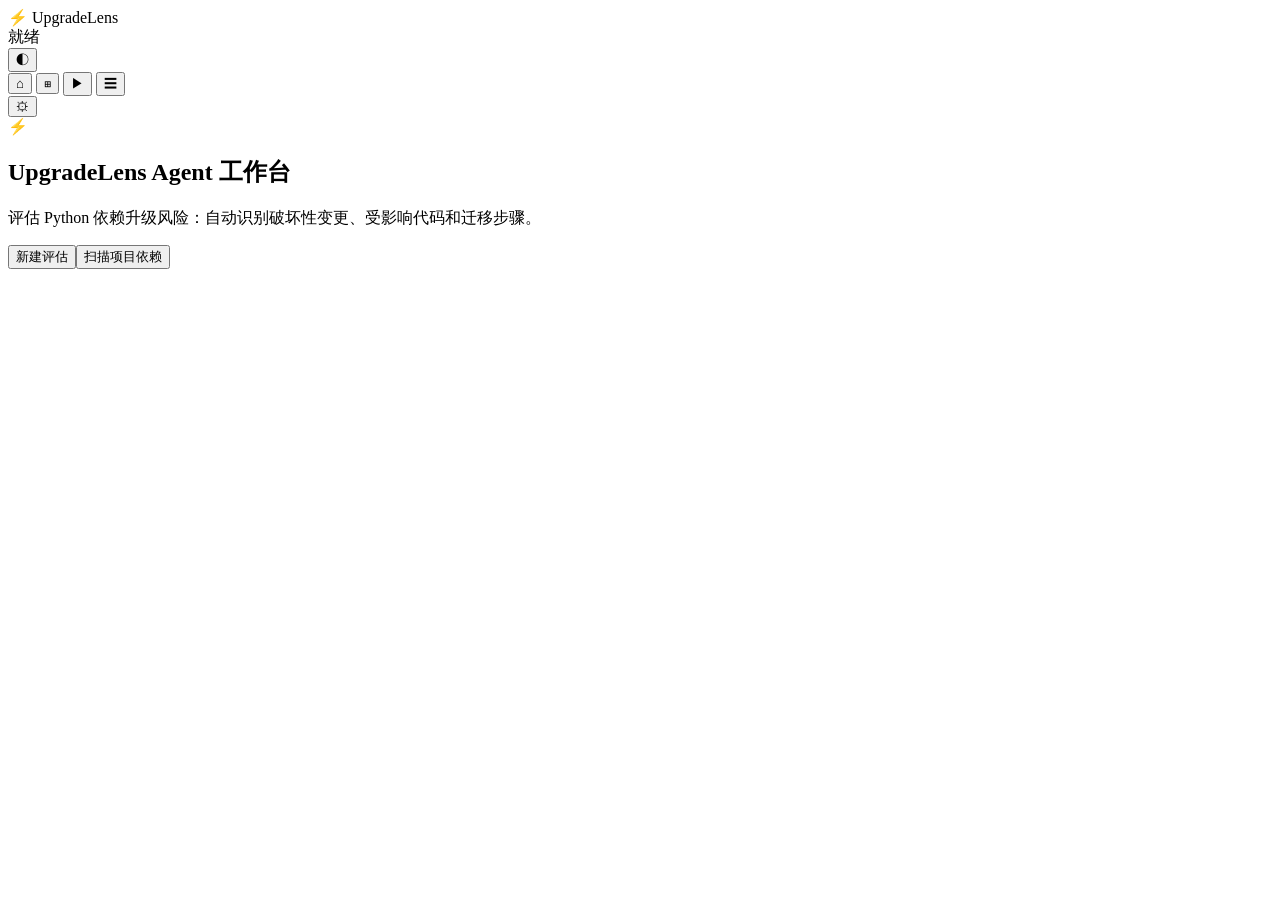
==== demo/workbench.html @ 243047d3 "feat: 实现 Step 12/13/14（coverage 归一化、响应时间优化、可交付 Agent 工作台） - Step 12: coverage 符号匹配归一化(_is_symbol_cov" ====
<!DOCTYPE html>
<html lang="zh-CN" data-theme="dark">
<head>
  <meta charset="UTF-8">
  <meta name="viewport" content="width=device-width, initial-scale=1.0">
  <title>UpgradeLens Agent Workbench</title>
  <link rel="stylesheet" href="/static/css/tokens.css">
  <link rel="stylesheet" href="/static/css/base.css">
  <link rel="stylesheet" href="/static/css/layout.css">
  <link rel="stylesheet" href="/static/css/components.css">
  <link rel="stylesheet" href="/static/css/responsive.css">
</head>
<body>
<div class="app-shell">
  <!-- ═══ Top Bar ═══ -->
  <header class="top-bar">
    <div class="top-bar__brand">⚡ UpgradeLens</div>
    <div class="top-bar__spacer"></div>
    <div class="top-bar__status" id="connection-status">
      <span class="status-dot status-dot--succeeded"></span>
      <span>就绪</span>
    </div>
    <div class="top-bar__actions">
      <button class="btn btn--ghost btn--sm" id="theme-toggle" title="切换主题">◐</button>
    </div>
  </header>

  <!-- ═══ Side Nav ═══ -->
  <nav class="side-nav" aria-label="主导航">
    <button class="side-nav__item active" data-view="home" title="首页">⌂</button>
    <button class="side-nav__item" data-view="scan" title="依赖扫描">⊞</button>
    <button class="side-nav__item" data-view="assess" title="新建评估">▶</button>
    <button class="side-nav__item" data-view="history" title="历史">☰</button>
    <div class="side-nav__spacer"></div>
    <button class="side-nav__item" data-view="settings" title="设置">⚙</button>
  </nav>

  <!-- ═══ Main Content ═══ -->
  <div class="main-content">
    <main class="workspace" id="workspace">

      <!-- ── Home View ── -->
      <section id="view-home" class="view">
        <div class="empty-state">
          <div class="empty-state__icon">⚡</div>
          <h2 class="empty-state__title">UpgradeLens Agent 工作台</h2>
          <p class="empty-state__desc">
            评估 Python 依赖升级风险：自动识别破坏性变更、受影响代码和迁移步骤。
          </p>
          <div style="display:flex; gap:var(--sp-3); margin-top:var(--sp-5);">
            <button class="btn btn--primary btn--lg" data-view="assess">新建评估</button>
            <button class="btn btn--lg" data-view="scan">扫描项目依赖</button>
          </div>
        </div>
      </section>

      <!-- ── Scan View ── -->
      <section id="view-scan" class="view" style="display:none;">
        <h2 style="margin-bottom:var(--sp-4);">依赖扫描</h2>
        <div class="form-group" style="display:flex; gap:var(--sp-3);">
          <input class="input input--lg" id="scan-repo" type="text" placeholder="仓库路径（如 /path/to/project）" style="flex:1;" />
          <button class="btn btn--primary btn--lg" id="scan-btn">扫描</button>
        </div>
        <div id="scan-progress" style="display:none;">
          <div class="progress"><div class="progress__fill" id="scan-progress-fill" style="width:0%"></div></div>
          <div style="font-size:var(--fs-sm); color:var(--text-secondary); margin-top:var(--sp-2);" id="scan-status-text">准备中…</div>
        </div>
        <div id="scan-result"></div>
      </section>

      <!-- ── Assess View ── -->
      <section id="view-assess" class="view" style="display:none;">
        <h2 style="margin-bottom:var(--sp-4);">新建升级评估</h2>
        <div class="card" style="max-width:560px;">
          <div class="form-group">
            <label class="form-label">升级目标描述</label>
            <input class="input input--lg" id="assess-goal" type="text" placeholder="如：upgrade pydantic from 1.x to 2.7" />
            <div class="form-hint">自然语言描述即可，Agent 会自动识别依赖和版本。</div>
          </div>
          <div style="display:grid; grid-template-columns:1fr 1fr; gap:var(--sp-3);">
            <div class="form-group">
              <label class="form-label">模式</label>
              <select class="input select" id="assess-mode">
                <option value="fake">fake（离线快速）</option>
                <option value="live">live（真实 LLM）</option>
              </select>
            </div>
            <div class="form-group">
              <label class="form-label">依赖名（可选）</label>
              <input class="input" id="assess-dep" type="text" placeholder="自动推断" />
            </div>
          </div>
          <div style="display:grid; grid-template-columns:1fr 1fr; gap:var(--sp-3);">
            <div class="form-group">
              <label class="form-label">源版本（可选）</label>
              <input class="input" id="assess-source" type="text" placeholder="从 manifest 推断" />
            </div>
            <div class="form-group">
              <label class="form-label">目标版本（可选）</label>
              <input class="input" id="assess-target" type="text" placeholder="如 2.7" />
            </div>
          </div>
          <div class="form-group">
            <label class="form-label">仓库路径（可选）</label>
            <input class="input" id="assess-repo" type="text" placeholder="默认使用内置示例仓库" />
          </div>
          <button class="btn btn--primary btn--lg" id="assess-submit" style="width:100%;">开始评估</button>
        </div>
      </section>

      <!-- ── Running View ── -->
      <section id="view-running" class="view" style="display:none;">
        <div class="card" style="margin-bottom:var(--sp-4);">
          <div style="display:flex; align-items:center; gap:var(--sp-3);">
            <span class="status-dot status-dot--running"></span>
            <h3 id="running-title" style="flex:1;">评估进行中…</h3>
            <span style="font-size:var(--fs-sm); color:var(--text-muted);" id="running-elapsed"></span>
          </div>
          <div class="progress" style="margin-top:var(--sp-3);"><div class="progress__fill" id="running-progress-fill" style="width:5%"></div></div>
          <div style="font-size:var(--fs-sm); color:var(--text-secondary); margin-top:var(--sp-2);" id="running-phase">准备中…</div>
        </div>
        <div id="running-plan"></div>
        <div id="running-events" style="margin-top:var(--sp-4);"></div>
      </section>

      <!-- ── Result View ── -->
      <section id="view-result" class="view" style="display:none;">
        <div id="result-container"></div>
      </section>

      <!-- ── History View ── -->
      <section id="view-history" class="view" style="display:none;">
        <div class="empty-state">
          <div class="empty-state__icon">☰</div>
          <h2 class="empty-state__title">历史评估</h2>
          <p class="empty-state__desc">评估结果会在此保存，方便回顾和对比。</p>
        </div>
      </section>

      <!-- ── Settings View ── -->
      <section id="view-settings" class="view" style="display:none;">
        <h2 style="margin-bottom:var(--sp-4);">运行环境</h2>
        <div class="card" style="max-width:480px;">
          <p style="font-size:var(--fs-sm); color:var(--text-secondary);">
            模型和 API 配置通过 .env 文件管理，页面不显示敏感信息。<br>
            更改配置后重启 demo 服务即可生效。
          </p>
        </div>
      </section>

    </main>
  </div>
</div>

<!-- Toast container -->
<div class="toast-container" id="toast-container"></div>

<script type="module">
import { submitScan, submitAssessment, connectSSE, getJobSnapshot } from "/static/js/api.js";
import { getState, setState, updateNested, subscribe, clearActiveJob, getActiveJob } from "/static/js/store.js";
import { esc, el, formatElapsed } from "/static/js/formatters.js";

// ─── Theme Toggle ───
document.getElementById("theme-toggle").addEventListener("click", () => {
  const next = document.documentElement.getAttribute("data-theme") === "dark" ? "light" : "dark";
  document.documentElement.setAttribute("data-theme", next);
  setState({ theme: next });
});

// ─── Navigation ───
function navigate(view) {
  document.querySelectorAll(".view").forEach(v => v.style.display = "none");
  const target = document.getElementById("view-" + view);
  if (target) target.style.display = "";
  document.querySelectorAll(".side-nav__item").forEach(btn => btn.classList.toggle("active", btn.dataset.view === view));
  setState({ view });
}
document.querySelectorAll("[data-view]").forEach(btn => {
  btn.addEventListener("click", () => navigate(btn.dataset.view));
});

// ─── Scan ───
document.getElementById("scan-btn").addEventListener("click", async () => {
  const repo = document.getElementById("scan-repo").value.trim();
  if (!repo) { toast("请输入仓库路径", "error"); return; }
  const btn = document.getElementById("scan-btn");
  btn.disabled = true;
  document.getElementById("scan-progress").style.display = "";
  document.getElementById("scan-status-text").textContent = "提交扫描…";
  document.getElementById("scan-progress-fill").style.width = "5%";
  document.getElementById("scan-result").innerHTML = "";

  const { data } = await submitScan(repo);
  if (data.error) {
    toast(data.error, "error");
    btn.disabled = false;
    document.getElementById("scan-progress").style.display = "none";
    return;
  }
  updateNested("scan", { status: "running", jobId: data.job_id });
  connectSSE(data.job_id, {
    onEvent(type, payload) {
      if (type === "step_started") {
        document.getElementById("scan-status-text").textContent = `阶段：${payload.step || ""}`;
        document.getElementById("scan-progress-fill").style.width = "50%";
      }
    },
    onDone(snap) {
      document.getElementById("scan-progress-fill").style.width = "100%";
      document.getElementById("scan-status-text").textContent = "完成 ✓";
      btn.disabled = false;
      updateNested("scan", { status: "done", result: snap.result });
      clearActiveJob();
      renderScanResult(snap.result);
    },
    onError(err) {
      document.getElementById("scan-status-text").textContent = "失败：" + (err.error || "未知");
      btn.disabled = false;
      updateNested("scan", { status: "error" });
      clearActiveJob();
    },
  });
});

function renderScanResult(result) {
  const container = document.getElementById("scan-result");
  container.innerHTML = "";
  if (!result || !result.items || !result.items.length) {
    container.appendChild(el("div", { class: "empty-state", style: "padding:var(--sp-5)" }, [
      el("div", { class: "empty-state__title" }, "未发现依赖声明"),
    ]));
    return;
  }
  updateNested("scan", { result });
  const items = result.items;

  // ─── Filter Bar ───
  const filterBar = el("div", { style: "display:flex; gap:var(--sp-3); margin-bottom:var(--sp-3); flex-wrap:wrap; align-items:center;" });
  const searchInput = el("input", { class: "input", type: "text", placeholder: "搜索包名…", style: "width:180px; padding:var(--sp-1) var(--sp-3); font-size:var(--fs-sm);" });
  const statusSelect = el("select", { class: "input select", style: "width:140px; padding:var(--sp-1) var(--sp-2); font-size:var(--fs-sm);" });
  statusSelect.innerHTML = '<option value="">全部状态</option><option value="upgradable">可升级</option><option value="up_to_date">已最新</option><option value="unresolved">未解析</option><option value="lookup_failed">查询失败</option>';
  const crossCheck = el("label", { style: "display:flex; align-items:center; gap:var(--sp-1); font-size:var(--fs-sm); color:var(--text-secondary); cursor:pointer;" });
  const crossCb = el("input", { type: "checkbox" });
  crossCheck.appendChild(crossCb);
  crossCheck.appendChild(document.createTextNode("仅跨主版本"));
  const countLabel = el("span", { style: "font-size:var(--fs-xs); color:var(--text-muted); margin-left:auto;" });
  filterBar.appendChild(searchInput);
  filterBar.appendChild(statusSelect);
  filterBar.appendChild(crossCheck);
  filterBar.appendChild(countLabel);
  container.appendChild(filterBar);

  // ─── Table ───
  const table = el("table", { class: "table", id: "scan-table" });
  table.innerHTML = `<thead><tr><th style="width:32px;"></th><th>包名</th><th>当前版本</th><th>最新稳定版</th><th>状态</th><th>目标版本</th></tr></thead>`;
  const tbody = el("tbody");

  function buildRows(filter) {
    tbody.innerHTML = "";
    let count = 0;
    items.forEach((item, idx) => {
      // Apply filters
      if (filter.search && !item.package.toLowerCase().includes(filter.search.toLowerCase())) return;
      if (filter.status && item.status !== filter.status) return;
      if (filter.crossOnly && !item.cross_major) return;

      count++;
      const canSelect = item.status === "upgradable";
      const cb = el("input", { type: "checkbox", "data-idx": String(idx) });
      if (canSelect) cb.checked = true; else if (item.status !== "unresolved") cb.disabled = true;
      const targetInput = el("input", { class: "input", type: "text", "data-idx": String(idx), value: canSelect ? (item.registry_latest || "") : "", placeholder: item.status === "unresolved" ? "手填版本" : "", style: "width:7em;padding:var(--sp-1) var(--sp-2);font-size:var(--fs-sm);" });
      if (item.status === "up_to_date" || item.status === "lookup_failed") targetInput.disabled = true;
      targetInput.addEventListener("input", () => {
        if (item.status === "unresolved") cb.disabled = !targetInput.value.trim();
        if (targetInput.value.trim()) cb.checked = true;
      });
      const statusBadgeCls = item.status === "upgradable" ? "badge--green" : item.status === "up_to_date" ? "" : item.status === "unresolved" ? "badge--amber" : "badge--red";
      const cross = item.cross_major ? el("span", { class: "badge badge--red", style: "margin-left:var(--sp-1);" }, "跨主版本") : null;
      const row = el("tr", { "data-idx": String(idx) }, [
        el("td", null, [cb]),
        el("td", null, el("code", { style: "font-size:var(--fs-sm);" }, item.package)),
        el("td", { style: "font-size:var(--fs-sm);" }, item.current_version || item.current_specifier || "—"),
        el("td", { style: "font-size:var(--fs-sm);" }, item.registry_latest || "—"),
        el("td", null, [el("span", { class: "badge " + statusBadgeCls }, item.status), cross]),
        el("td", null, [targetInput]),
      ]);
      tbody.appendChild(row);
    });
    countLabel.textContent = `显示 ${count} / ${items.length}`;
  }

  function getFilter() {
    return { search: searchInput.value, status: statusSelect.value, crossOnly: crossCb.checked };
  }
  searchInput.addEventListener("input", () => buildRows(getFilter()));
  statusSelect.addEventListener("change", () => buildRows(getFilter()));
  crossCb.addEventListener("change", () => buildRows(getFilter()));

  buildRows(getFilter());
  table.appendChild(tbody);
  container.appendChild(table);

  // ─── Actions ───
  const actions = el("div", { style: "margin-top:var(--sp-4); display:flex; gap:var(--sp-3); align-items:center;" });
  const selectAllBtn = el("button", { class: "btn btn--sm btn--ghost" }, "全选可升级");
  selectAllBtn.addEventListener("click", () => {
    tbody.querySelectorAll('input[type="checkbox"]').forEach(cb => { if (!cb.disabled) cb.checked = true; });
  });
  const deselectBtn = el("button", { class: "btn btn--sm btn--ghost" }, "取消全选");
  deselectBtn.addEventListener("click", () => {
    tbody.querySelectorAll('input[type="checkbox"]').forEach(cb => { cb.checked = false; });
  });
  const assessBtn = el("button", { class: "btn btn--primary" }, "批量评估选中项");
  assessBtn.addEventListener("click", () => assessFromScan(result));
  actions.appendChild(selectAllBtn);
  actions.appendChild(deselectBtn);
  actions.appendChild(assessBtn);
  container.appendChild(actions);

  // ─── Batch Queue Container ───
  container.appendChild(el("div", { id: "batch-queue", style: "margin-top:var(--sp-4);" }));
}

// ─── Batch Assessment with Queue ───
async function assessFromScan(result) {
  const tbody = document.querySelector("#scan-table tbody");
  if (!tbody) return;
  const rows = tbody.querySelectorAll("tr");
  const selected = [];
  rows.forEach(row => {
    const idx = parseInt(row.getAttribute("data-idx"));
    const cb = row.querySelector('input[type="checkbox"]');
    const target = row.querySelector('input[type="text"]');
    if (cb && cb.checked && target && target.value.trim()) {
      selected.push({ package: result.items[idx].package, target_version: target.value.trim(), idx });
    }
  });
  if (!selected.length) { toast("请选择至少一个有目标版本的依赖", "error"); return; }

  const mode = "fake"; // Use the default; for live user should go to assess form
  const repo = document.getElementById("scan-repo").value.trim();
  const queueContainer = document.getElementById("batch-queue");
  queueContainer.innerHTML = "";
  queueContainer.appendChild(el("h4", { style: "margin-bottom:var(--sp-3);" }, `批量评估队列（${selected.length} 项）`));

  // Build queue UI
  const queueItems = selected.map((item, i) => {
    const row = el("div", { class: "card", style: "display:flex; align-items:center; gap:var(--sp-3); padding:var(--sp-3); margin-bottom:var(--sp-2);", id: `batch-item-${i}` });
    row.appendChild(el("span", { style: "font-size:var(--fs-sm); font-weight:600; width:24px;" }, String(i + 1)));
    row.appendChild(el("code", { style: "font-size:var(--fs-sm); flex:1;" }, `${item.package} → ${item.target_version}`));
    row.appendChild(el("span", { class: "badge", id: `batch-status-${i}` }, "排队中"));
    const retryBtn = el("button", { class: "btn btn--sm btn--ghost", style: "display:none;", id: `batch-retry-${i}` }, "重试");
    row.appendChild(retryBtn);
    queueContainer.appendChild(row);
    return { ...item, element: row };
  });

  // Execute sequentially
  for (let i = 0; i < queueItems.length; i++) {
    const item = queueItems[i];
    const statusEl = document.getElementById(`batch-status-${i}`);
    const retryBtn = document.getElementById(`batch-retry-${i}`);
    statusEl.textContent = "执行中";
    statusEl.className = "badge badge--accent";

    const success = await runBatchItem(item, mode, repo, i);
    if (success) {
      statusEl.textContent = "完成";
      statusEl.className = "badge badge--green";
    } else {
      statusEl.textContent = "失败";
      statusEl.className = "badge badge--red";
      retryBtn.style.display = "";
      retryBtn.addEventListener("click", async () => {
        retryBtn.style.display = "none";
        statusEl.textContent = "重试中";
        statusEl.className = "badge badge--accent";
        const ok = await runBatchItem(item, mode, repo, i);
        if (ok) { statusEl.textContent = "完成"; statusEl.className = "badge badge--green"; }
        else { statusEl.textContent = "失败"; statusEl.className = "badge badge--red"; retryBtn.style.display = ""; }
      });
    }
  }

  // Summary
  queueContainer.appendChild(el("div", { style: "margin-top:var(--sp-3); font-size:var(--fs-sm); color:var(--text-secondary);" },
    "批量评估完成。点击具体依赖查看详情，或重试失败项。"));
}

async function runBatchItem(item, mode, repo, idx) {
  const goal = `upgrade ${item.package} to ${item.target_version}`;
  try {
    const { data } = await submitAssessment({ goal, mode, dependency: item.package, target_version: item.target_version, repo });
    if (data.error) return false;
    // Wait for job to complete
    return await new Promise((resolve) => {
      connectSSE(data.job_id, {
        onEvent() {},
        onDone(snap) {
          // Store result for later viewing
          if (snap.result) {
            const viewBtn = el("button", { class: "btn btn--sm btn--ghost", style: "margin-left:var(--sp-2);" }, "查看");
            viewBtn.addEventListener("click", () => showResult(snap.result));
            const card = document.getElementById(`batch-item-${idx}`);
            if (card) card.appendChild(viewBtn);
          }
          resolve(true);
        },
        onError() { resolve(false); },
      });
    });
  } catch (e) {
    return false;
  }
}

// ─── Assessment ───
document.getElementById("assess-submit").addEventListener("click", () => {
  const goal = document.getElementById("assess-goal").value.trim();
  if (!goal) { toast("请输入升级目标描述", "error"); return; }
  startAssessment({
    goal,
    mode: document.getElementById("assess-mode").value,
    dependency: document.getElementById("assess-dep").value.trim() || undefined,
    target_version: document.getElementById("assess-target").value.trim() || undefined,
    source_version: document.getElementById("assess-source").value.trim() || undefined,
    repo: document.getElementById("assess-repo").value.trim() || undefined,
  });
});

let _runStartTime = null;
let _runTimer = null;

async function startAssessment(params) {
  navigate("running");
  document.getElementById("running-title").textContent = `评估：${params.dependency || params.goal}`;
  document.getElementById("running-phase").textContent = "提交中…";
  document.getElementById("running-progress-fill").style.width = "5%";
  document.getElementById("running-plan").innerHTML = "";
  document.getElementById("running-events").innerHTML = "";
  _runStartTime = Date.now();
  if (_runTimer) clearInterval(_runTimer);
  _runTimer = setInterval(() => {
    document.getElementById("running-elapsed").textContent = formatElapsed(Date.now() - _runStartTime);
  }, 1000);

  const { data } = await submitAssessment(params);
  if (data.error) {
    toast(data.error, "error");
    navigate("assess");
    clearInterval(_runTimer);
    return;
  }
  updateNested("assess", { status: "running", jobId: data.job_id });

  connectSSE(data.job_id, {
    onEvent(type, payload) {
      const phase = document.getElementById("running-phase");
      const fill = document.getElementById("running-progress-fill");
      if (type === "step_started") {
        phase.textContent = `阶段：${payload.step || payload.dependency || ""}`;
        fill.style.width = Math.min(90, parseInt(fill.style.width) + 12) + "%";
      } else if (type === "step_finished") {
        fill.style.width = Math.min(95, parseInt(fill.style.width) + 8) + "%";
      } else if (type === "plan.updated") {
        renderRunningPlan(payload);
      }
      // Add to event log
      const events = document.getElementById("running-events");
      const label = payload.step || payload.plan_step_id || payload.tool || "";
      events.appendChild(el("div", { style: "font-size:var(--fs-xs); color:var(--text-muted); margin-bottom:2px;" },
        `[${type}] ${label}`));
      if (events.childElementCount > 50) events.firstChild.remove();
      events.scrollTop = events.scrollHeight;
    },
    onDone(snap) {
      clearInterval(_runTimer);
      document.getElementById("running-progress-fill").style.width = "100%";
      document.getElementById("running-phase").textContent = "完成 ✓";
      updateNested("assess", { status: "done", result: snap.result });
      clearActiveJob();
      setTimeout(() => showResult(snap.result), 500);
    },
    onError(err) {
      clearInterval(_runTimer);
      document.getElementById("running-phase").textContent = "失败：" + (err.error || "未知");
      document.getElementById("running-progress-fill").style.width = "100%";
      document.getElementById("running-progress-fill").style.background = "var(--red)";
      updateNested("assess", { status: "error" });
      clearActiveJob();
    },
  });
}

function renderRunningPlan(payload) {
  const container = document.getElementById("running-plan");
  container.innerHTML = "";
  const steps = payload.steps || [];
  if (!steps.length) return;
  const title = el("h4", { style: "margin-bottom:var(--sp-2); font-size:var(--fs-sm); color:var(--text-secondary);" }, "执行计划");
  container.appendChild(title);
  steps.forEach(step => {
    const s = step.status || "pending";
    const seqCls = s === "succeeded" || s === "done" ? "done" : s === "running" ? "running" : s === "failed" ? "failed" : "";
    const card = el("div", { class: "plan-step-card" });
    card.appendChild(el("div", { class: "plan-step-card__seq " + seqCls }, String(step.seq || "?")));
    const content = el("div", { class: "plan-step-card__content" });
    content.appendChild(el("div", { class: "plan-step-card__tool" }, esc(step.tool || "")));
    if (step.reason) content.appendChild(el("div", { class: "plan-step-card__reason" }, esc(step.reason)));
    if (step.observation) content.appendChild(el("div", { class: "plan-step-card__obs" }, esc(step.observation)));
    card.appendChild(content);
    const badgeCls = s === "succeeded" || s === "done" ? "badge--green" : s === "running" ? "badge--accent" : s === "failed" ? "badge--red" : "";
    card.appendChild(el("span", { class: "badge " + badgeCls }, s));
    container.appendChild(card);
  });
}

function showResult(result) {
  navigate("result");
  const container = document.getElementById("result-container");
  container.innerHTML = "";
  if (!result) { container.textContent = "无结果"; return; }
  const raw = result.assessment || {};
  // Normalize field names: backend uses *_spec suffixes and target_dependency
  const a = {
    ...raw,
    dependency: raw.dependency || raw.target_dependency || "",
    source_version: raw.source_version || raw.source_version_spec || "",
    target_version: raw.target_version || raw.target_version_spec || "",
  };

  // ═══ Hero Section ═══
  const verdictMap = { needs_upgrade: "需要升级改造", safe: "安全升级", compatible: "兼容升级", impacted: "有破坏性影响", no_impact: "未发现影响" };
  const verdictText = verdictMap[a.verdict] || verdictMap[a.conclusion] || a.verdict || a.conclusion || "评估完成";
  const isRisky = a.verdict && (a.verdict.includes("needs") || a.verdict.includes("impacted"));

  const hero = el("div", { class: "assessment-hero" });
  hero.appendChild(el("div", { class: "assessment-hero__verdict", style: `color:${isRisky ? "var(--red)" : "var(--green)"}` }, verdictText));
  hero.appendChild(el("div", { class: "assessment-hero__headline" },
    `${esc(a.dependency || "—")}  ${esc(a.source_version || "?")} → ${esc(a.target_version || "?")}`));

  const metrics = el("div", { class: "assessment-hero__metrics" });
  const addMetric = (v, l, color) => {
    const card = el("div", { class: "metric-card" });
    card.appendChild(el("div", { class: "metric-card__value", style: color ? `color:${color}` : "" }, String(v)));
    card.appendChild(el("div", { class: "metric-card__label" }, l));
    metrics.appendChild(card);
  };
  addMetric((a.verified_risks || []).length, "已验证风险", isRisky ? "var(--red)" : null);
  addMetric((a.degraded_risks || []).length, "待确认", "var(--amber)");
  // Count affected files
  const affectedFiles = new Set();
  (a.verified_risks || []).forEach(f => (f.code_refs || []).forEach(r => { if (r.file) affectedFiles.add(r.file); }));
  addMetric(affectedFiles.size, "受影响文件");
  if (result.cost) addMetric(result.cost.call_count || 0, "模型调用");
  // Evidence quality
  const hasDegrade = a.degraded_risks && a.degraded_risks.length > 0;
  addMetric(a.is_partial || hasDegrade ? "部分" : "充分", "证据质量", hasDegrade ? "var(--amber)" : "var(--green)");
  hero.appendChild(metrics);

  // Export buttons row
  const exportRow = el("div", { style: "display:flex; gap:var(--sp-3); margin-top:var(--sp-4);" });
  const btnJSON = el("button", { class: "btn btn--sm" }, "导出 JSON");
  btnJSON.addEventListener("click", () => exportJSON(result));
  const btnMD = el("button", { class: "btn btn--sm" }, "导出 Markdown");
  btnMD.addEventListener("click", () => exportMarkdown(result));
  const btnCopy = el("button", { class: "btn btn--sm" }, "复制摘要");
  btnCopy.addEventListener("click", () => copySummary(a));
  exportRow.appendChild(btnJSON);
  exportRow.appendChild(btnMD);
  exportRow.appendChild(btnCopy);
  hero.appendChild(exportRow);
  container.appendChild(hero);

  // ═══ Verified Findings ═══
  if (a.verified_risks && a.verified_risks.length) {
    const section = el("div", { style: "margin-bottom:var(--sp-5);" });
    section.appendChild(el("h3", { style: "margin-bottom:var(--sp-3);" }, `已验证风险（${a.verified_risks.length}）`));
    a.verified_risks.forEach(f => section.appendChild(renderFindingCard(f, "verified")));
    container.appendChild(section);
  }

  // ═══ Degraded Findings ═══
  if (a.degraded_risks && a.degraded_risks.length) {
    const section = el("div", { style: "margin-bottom:var(--sp-5);" });
    section.appendChild(el("h3", { style: "margin-bottom:var(--sp-3);" }, `待确认问题（${a.degraded_risks.length}）`));
    a.degraded_risks.forEach(f => section.appendChild(renderFindingCard(f, "degraded")));
    container.appendChild(section);
  }

  // ═══ No risks ═══
  if (!(a.verified_risks && a.verified_risks.length) && !(a.degraded_risks && a.degraded_risks.length)) {
    container.appendChild(el("div", { class: "card", style: "text-align:center; padding:var(--sp-6); color:var(--green);" },
      el("p", null, "未识别出破坏性变更风险。")));
  }

  // ═══ Recommended Tests ═══
  if (a.recommended_tests && a.recommended_tests.length) {
    const section = el("div", { style: "margin-bottom:var(--sp-5);" });
    section.appendChild(el("h3", { style: "margin-bottom:var(--sp-3);" }, "推荐测试"));
    const ul = el("ul", { style: "padding-left:var(--sp-5);" });
    a.recommended_tests.forEach(t => ul.appendChild(el("li", { style: "font-size:var(--fs-sm); margin-bottom:var(--sp-1);" }, esc(t))));
    section.appendChild(ul);
    container.appendChild(section);
  }

  // ═══ Upgrade Plan ═══
  if (result.upgrade_plan && result.upgrade_plan.steps && result.upgrade_plan.steps.length) {
    const section = el("div", { style: "margin-bottom:var(--sp-5);" });
    section.appendChild(el("h3", { style: "margin-bottom:var(--sp-3);" }, "升级修改计划"));
    result.upgrade_plan.steps.forEach((s, i) => {
      const card = el("div", { class: "plan-step-card" });
      card.appendChild(el("div", { class: "plan-step-card__seq" }, String(i + 1)));
      const content = el("div", { class: "plan-step-card__content" });
      content.appendChild(el("div", { class: "plan-step-card__tool" }, esc(s.title || s.phase || `步骤 ${i+1}`)));
      if (s.detail) content.appendChild(el("div", { class: "plan-step-card__reason" }, esc(s.detail)));
      const meta = [
        s.target_files && s.target_files.length ? `文件：${s.target_files.join(", ")}` : null,
        s.api_symbols && s.api_symbols.length ? `API：${s.api_symbols.join(", ")}` : null,
      ].filter(Boolean);
      if (meta.length) content.appendChild(el("div", { class: "plan-step-card__obs", style: "font-family:var(--font-mono);" }, meta.join("  ·  ")));
      card.appendChild(content);
      section.appendChild(card);
    });
    container.appendChild(section);
  }

  // ═══ Agent Plan ═══
  if (result.plan && result.plan.steps && result.plan.steps.length) {
    const section = el("details", { class: "fold-section" });
    section.appendChild(el("summary", null, `Agent 执行计划（${result.plan.steps.length} 步）`));
    const body = el("div", { class: "fold-body" });
    result.plan.steps.forEach((step, i) => {
      const s = step.status || "pending";
      const seqCls = s === "succeeded" || s === "done" ? "done" : s === "running" ? "running" : s === "failed" ? "failed" : "";
      const card = el("div", { class: "plan-step-card" });
      card.appendChild(el("div", { class: "plan-step-card__seq " + seqCls }, String(step.seq || i + 1)));
      const content = el("div", { class: "plan-step-card__content" });
      content.appendChild(el("div", { class: "plan-step-card__tool" }, esc(step.tool || step.name || `步骤 ${i+1}`)));
      if (step.reason) content.appendChild(el("div", { class: "plan-step-card__reason" }, esc(step.reason)));
      if (step.observation) content.appendChild(el("div", { class: "plan-step-card__obs" }, esc(step.observation)));
      card.appendChild(content);
      card.appendChild(el("span", { class: `badge ${s === "succeeded" || s === "done" ? "badge--green" : s === "failed" ? "badge--red" : ""}` }, s));
      body.appendChild(card);
    });
    section.appendChild(body);
    container.appendChild(section);
  }

  // ═══ Timeline ═══
  if (result.trace && result.trace.length) {
    const PHASE_MAP = { scan_code: "代码扫描", scan_dependency: "代码扫描", retrieve_for_package: "检索", retrieve: "检索", breaking_change_extractor: "分析", impact_analyzer: "分析", verify_report: "验证", online_fallback: "联网", discover_fetch_retrieve: "联网" };
    const LANES = ["代码扫描", "检索", "分析", "验证", "联网"];
    const section = el("details", { class: "fold-section" });
    section.appendChild(el("summary", null, `工具时间轴（${result.trace.length} 次调用）`));
    const body = el("div", { class: "fold-body" });
    const tl = el("div", { class: "timeline-v2" });
    const header = el("div", { class: "timeline-v2__header" });
    LANES.forEach(l => header.appendChild(el("div", { class: "timeline-v2__lane-label" }, l)));
    tl.appendChild(header);
    result.trace.forEach(t => {
      const tool = t.tool || "";
      const lane = PHASE_MAP[tool] || LANES.find(l => tool.includes(l)) || null;
      if (!lane) return;
      const row = el("div", { class: "timeline-v2__row" });
      LANES.forEach(l => {
        const cell = el("div", { class: "timeline-v2__cell" });
        if (l === lane) {
          const cls = "timeline-v2__chip " + (t.status === "ok" ? "ok" : t.status === "error" ? "error" : "");
          const label = tool.length > 16 ? tool.slice(0, 14) + "…" : tool;
          cell.appendChild(el("span", { class: cls }, esc(label)));
        }
        row.appendChild(cell);
      });
      tl.appendChild(row);
    });
    body.appendChild(tl);
    section.appendChild(body);
    container.appendChild(section);
  }

  // ═══ Technical Details ═══
  const techDetails = el("details", { class: "fold-section" });
  techDetails.appendChild(el("summary", null, "技术详情"));
  const techBody = el("div", { class: "fold-body" });
  if (result.cost) techBody.appendChild(el("p", { style: "font-size:var(--fs-sm);" }, `模型调用 ${result.cost.call_count} 次，共 ${result.cost.total_tokens} tokens`));
  if (result.degradations && result.degradations.length) {
    techBody.appendChild(el("h4", { style: "margin-top:var(--sp-3); margin-bottom:var(--sp-2);" }, "降级说明"));
    result.degradations.forEach(d => techBody.appendChild(el("div", { style: "font-size:var(--fs-sm); color:var(--text-muted); margin-bottom:2px;" }, esc(d))));
  }
  techDetails.appendChild(techBody);
  container.appendChild(techDetails);

  // ═══ Actions ═══
  container.appendChild(el("div", { style: "margin-top:var(--sp-5); display:flex; gap:var(--sp-3);" }, [
    el("button", { class: "btn btn--primary", onclick: "navigate('assess')" }, "新建评估"),
    el("button", { class: "btn", onclick: "navigate('home')" }, "← 返回首页"),
  ]));
}

// ─── Finding Card (full detail) ───
function renderFindingCard(f, kind) {
  const isVerified = kind === "verified";
  const card = el("div", { class: `finding-card ${isVerified ? "severity-" + (f.severity || "low").toLowerCase() : "degraded"}` });

  // Header
  const header = el("div", { class: "finding-card__header" });
  header.appendChild(el("span", { class: "finding-card__title" }, esc(f.title || "未命名问题")));
  if (f.severity) header.appendChild(el("span", { class: `badge badge--${f.severity === "high" || f.severity === "critical" ? "red" : "amber"}` }, f.severity));
  if (f.evidence_status) header.appendChild(el("span", { class: "badge" }, f.evidence_status));
  card.appendChild(header);

  // Detail
  if (f.detail) card.appendChild(el("div", { class: "finding-card__body" }, esc(f.detail)));

  // Recommendation
  if (f.recommendation) {
    card.appendChild(el("div", { style: "margin-top:var(--sp-2); font-size:var(--fs-sm); color:var(--accent);" }, [
      el("strong", null, "建议："), document.createTextNode(" " + esc(f.recommendation))
    ]));
  }

  // Code Refs
  if (f.code_refs && f.code_refs.length) {
    const refs = el("details", { style: "margin-top:var(--sp-3);" });
    refs.appendChild(el("summary", { style: "font-size:var(--fs-sm); cursor:pointer; color:var(--text-secondary);" }, `代码位置（${f.code_refs.length}）`));
    const refBody = el("div", { style: "margin-top:var(--sp-2);" });
    f.code_refs.forEach(r => {
      const loc = `${esc(r.file || "")}${r.line_start ? ":" + r.line_start : ""}`;
      const line = el("div", { style: "display:flex; align-items:center; gap:var(--sp-2); margin-bottom:var(--sp-1);" });
      line.appendChild(el("code", { style: "font-size:var(--fs-xs); background:var(--bg-surface-2); padding:2px 6px; border-radius:4px; cursor:pointer;", title: "点击复制" }, loc));
      if (r.symbol) line.appendChild(el("span", { style: "font-size:var(--fs-xs); color:var(--text-muted);" }, esc(r.symbol)));
      line.addEventListener("click", () => { navigator.clipboard.writeText(loc); });
      refBody.appendChild(line);
      if (r.snippet) refBody.appendChild(el("pre", { style: "font-size:var(--fs-xs); margin:var(--sp-1) 0 var(--sp-2); max-height:80px; overflow:auto;" }, esc(r.snippet)));
    });
    refs.appendChild(refBody);
    card.appendChild(refs);
  }

  // Doc Evidence
  if (f.docs && f.docs.length) {
    const docs = el("details", { style: "margin-top:var(--sp-2);" });
    docs.appendChild(el("summary", { style: "font-size:var(--fs-sm); cursor:pointer; color:var(--text-secondary);" }, `文档证据（${f.docs.length}）`));
    const docBody = el("div", { style: "margin-top:var(--sp-2);" });
    f.docs.forEach(d => {
      const item = el("div", { style: "margin-bottom:var(--sp-2); padding:var(--sp-2); background:var(--bg-surface-2); border-radius:var(--radius-sm);" });
      const titleEl = d.url
        ? el("a", { href: d.url, target: "_blank", rel: "noopener", style: "font-size:var(--fs-sm);" }, esc(d.title || d.url))
        : el("span", { style: "font-size:var(--fs-sm);" }, esc(d.title || "文档"));
      const meta = el("div", { style: "font-size:var(--fs-xs); color:var(--text-muted); margin-top:2px;" });
      if (d.trust) meta.appendChild(el("span", { class: `badge badge--${d.trust === "official" ? "green" : "amber"}`, style: "margin-right:var(--sp-2);" }, d.trust));
      if (d.source) meta.appendChild(document.createTextNode(d.source + "  "));
      if (d.version_range) meta.appendChild(document.createTextNode(d.version_range));
      item.appendChild(titleEl);
      item.appendChild(meta);
      if (d.snippet) item.appendChild(el("div", { style: "font-size:var(--fs-xs); color:var(--text-muted); margin-top:var(--sp-1); font-style:italic;" }, esc(d.snippet.slice(0, 200))));
      docBody.appendChild(item);
    });
    docs.appendChild(docBody);
    card.appendChild(docs);
  }

  // Migration steps
  if (f.migration) {
    const m = f.migration;
    const mig = el("details", { style: "margin-top:var(--sp-2);" });
    mig.appendChild(el("summary", { style: "font-size:var(--fs-sm); cursor:pointer; color:var(--accent);" }, "迁移步骤"));
    const migBody = el("div", { style: "margin-top:var(--sp-2);" });
    if (m.before) {
      migBody.appendChild(el("div", { style: "font-size:var(--fs-xs); color:var(--text-muted); margin-bottom:2px;" }, "修改前："));
      migBody.appendChild(el("pre", { style: "font-size:var(--fs-xs); margin-bottom:var(--sp-2);" }, esc(m.before)));
    }
    if (m.after) {
      migBody.appendChild(el("div", { style: "font-size:var(--fs-xs); color:var(--text-muted); margin-bottom:2px;" }, "修改后："));
      migBody.appendChild(el("pre", { style: "font-size:var(--fs-xs); margin-bottom:var(--sp-2);" }, esc(m.after)));
    }
    if (m.steps && m.steps.length) {
      migBody.appendChild(el("div", { style: "font-size:var(--fs-xs); color:var(--text-muted); margin-bottom:2px;" }, "步骤："));
      const ol = el("ol", { style: "padding-left:var(--sp-4); font-size:var(--fs-sm);" });
      m.steps.forEach(s => ol.appendChild(el("li", { style: "margin-bottom:2px;" }, esc(s))));
      migBody.appendChild(ol);
    }
    if (m.verification) migBody.appendChild(el("div", { style: "font-size:var(--fs-sm); margin-top:var(--sp-2);" }, [el("strong", null, "验证："), document.createTextNode(" " + esc(m.verification))]));
    mig.appendChild(migBody);
    card.appendChild(mig);
  }

  // Degraded warning
  if (!isVerified) {
    card.appendChild(el("div", { style: "margin-top:var(--sp-3); padding:var(--sp-2) var(--sp-3); background:var(--amber-subtle); border-radius:var(--radius-sm); font-size:var(--fs-xs); color:var(--amber);" },
      "⚠ 证据不足：此问题尚未充分验证，建议补齐文档或代码证据后再确认。"));
  }

  return card;
}

// ─── Export: JSON ───
function exportJSON(result) {
  const blob = new Blob([JSON.stringify(result, null, 2)], { type: "application/json" });
  const url = URL.createObjectURL(blob);
  const a = document.createElement("a");
  a.href = url; a.download = `upgradelens-assessment-${Date.now()}.json`;
  a.click(); URL.revokeObjectURL(url);
  toast("已导出 JSON", "success");
}

// ─── Export: Markdown ───
function exportMarkdown(result) {
  const as = result.assessment || {};
  const dep = as.dependency || as.target_dependency || "—";
  const srcVer = as.source_version || as.source_version_spec || "?";
  const tgtVer = as.target_version || as.target_version_spec || "?";
  let md = `# 升级评估报告\n\n`;
  md += `**依赖**: ${dep}  \n`;
  md += `**版本**: ${srcVer} → ${tgtVer}  \n`;
  md += `**结论**: ${as.verdict || as.conclusion || "—"}  \n\n`;
  if (as.verified_risks && as.verified_risks.length) {
    md += `## 已验证风险（${as.verified_risks.length}）\n\n`;
    as.verified_risks.forEach((f, i) => {
      md += `### ${i+1}. ${f.title || "问题"} [${f.severity || ""}]\n\n`;
      if (f.detail) md += `${f.detail}\n\n`;
      if (f.recommendation) md += `**建议**: ${f.recommendation}\n\n`;
      if (f.code_refs && f.code_refs.length) {
        md += `**代码位置**:\n`;
        f.code_refs.forEach(r => { md += `- \`${r.file || ""}${r.line_start ? ":" + r.line_start : ""}\` ${r.symbol || ""}\n`; });
        md += `\n`;
      }
      if (f.migration && f.migration.steps) {
        md += `**迁移步骤**:\n`;
        f.migration.steps.forEach((s, j) => { md += `${j+1}. ${s}\n`; });
        md += `\n`;
      }
    });
  }
  if (as.degraded_risks && as.degraded_risks.length) {
    md += `## 待确认（${as.degraded_risks.length}）\n\n`;
    as.degraded_risks.forEach((f, i) => { md += `${i+1}. ${f.title || "问题"}：${f.detail || ""}\n`; });
    md += `\n`;
  }
  if (as.recommended_tests && as.recommended_tests.length) {
    md += `## 推荐测试\n\n`;
    as.recommended_tests.forEach(t => { md += `- ${t}\n`; });
    md += `\n`;
  }
  if (result.cost) md += `---\n\n_模型调用 ${result.cost.call_count} 次，共 ${result.cost.total_tokens} tokens_\n`;
  const blob = new Blob([md], { type: "text/markdown" });
  const url = URL.createObjectURL(blob);
  const a = document.createElement("a");
  a.href = url; a.download = `upgradelens-report-${Date.now()}.md`;
  a.click(); URL.revokeObjectURL(url);
  toast("已导出 Markdown 报告", "success");
}

// ─── Copy Summary ───
function copySummary(a) {
  const dep = a.dependency || a.target_dependency || "";
  const srcVer = a.source_version || a.source_version_spec || "?";
  const tgtVer = a.target_version || a.target_version_spec || "?";
  const text = `[升级评估] ${dep} ${srcVer} → ${tgtVer}\n结论：${a.verdict || a.conclusion || "—"}\n已验证风险：${(a.verified_risks || []).length}\n待确认：${(a.degraded_risks || []).length}`;
  navigator.clipboard.writeText(text).then(() => toast("已复制到剪贴板", "success"));
}
// Expose navigate globally for inline onclick
window.navigate = navigate;

// ─── Toast ───
function toast(msg, type = "info") {
  const t = el("div", { class: "toast" + (type === "error" ? " toast--error" : type === "success" ? " toast--success" : "") }, esc(msg));
  document.getElementById("toast-container").appendChild(t);
  setTimeout(() => t.remove(), 4000);
}

// ─── Refresh Recovery ───
(function recover() {
  const { jobId, kind } = getActiveJob();
  if (!jobId) return;
  getJobSnapshot(jobId).then(snap => {
    if (!snap || snap.error) { clearActiveJob(); return; }
    if (snap.status === "succeeded") {
      clearActiveJob();
      if (kind === "run") showResult(snap.result);
      else if (kind === "scan") { navigate("scan"); renderScanResult(snap.result); }
    } else if (snap.status === "failed") {
      clearActiveJob();
      toast("上次任务失败：" + (snap.error || "未知"), "error");
    } else {
      // Still running
      if (kind === "run") {
        navigate("running");
        _runStartTime = Date.now() - ((snap.started_at ? (Date.now()/1000 - snap.started_at) * 1000 : 0));
        _runTimer = setInterval(() => { document.getElementById("running-elapsed").textContent = formatElapsed(Date.now() - _runStartTime); }, 1000);
        document.getElementById("running-phase").textContent = "恢复中…";
        connectSSE(jobId, {
          onEvent(type, payload) { document.getElementById("running-phase").textContent = `阶段：${payload.step || ""}`; },
          onDone(s) { clearInterval(_runTimer); clearActiveJob(); showResult(s.result); },
          onError() { clearInterval(_runTimer); clearActiveJob(); toast("任务失败", "error"); },
        });
      } else {
        navigate("scan");
        document.getElementById("scan-progress").style.display = "";
        document.getElementById("scan-status-text").textContent = "恢复中…";
        connectSSE(jobId, {
          onEvent() {},
          onDone(s) { clearActiveJob(); renderScanResult(s.result); document.getElementById("scan-progress").style.display = "none"; },
          onError() { clearActiveJob(); document.getElementById("scan-status-text").textContent = "失败"; },
        });
      }
    }
  }).catch(() => clearActiveJob());
})();

// Apply saved theme
document.documentElement.setAttribute("data-theme", getState().theme);
</script>
</body>
</html>
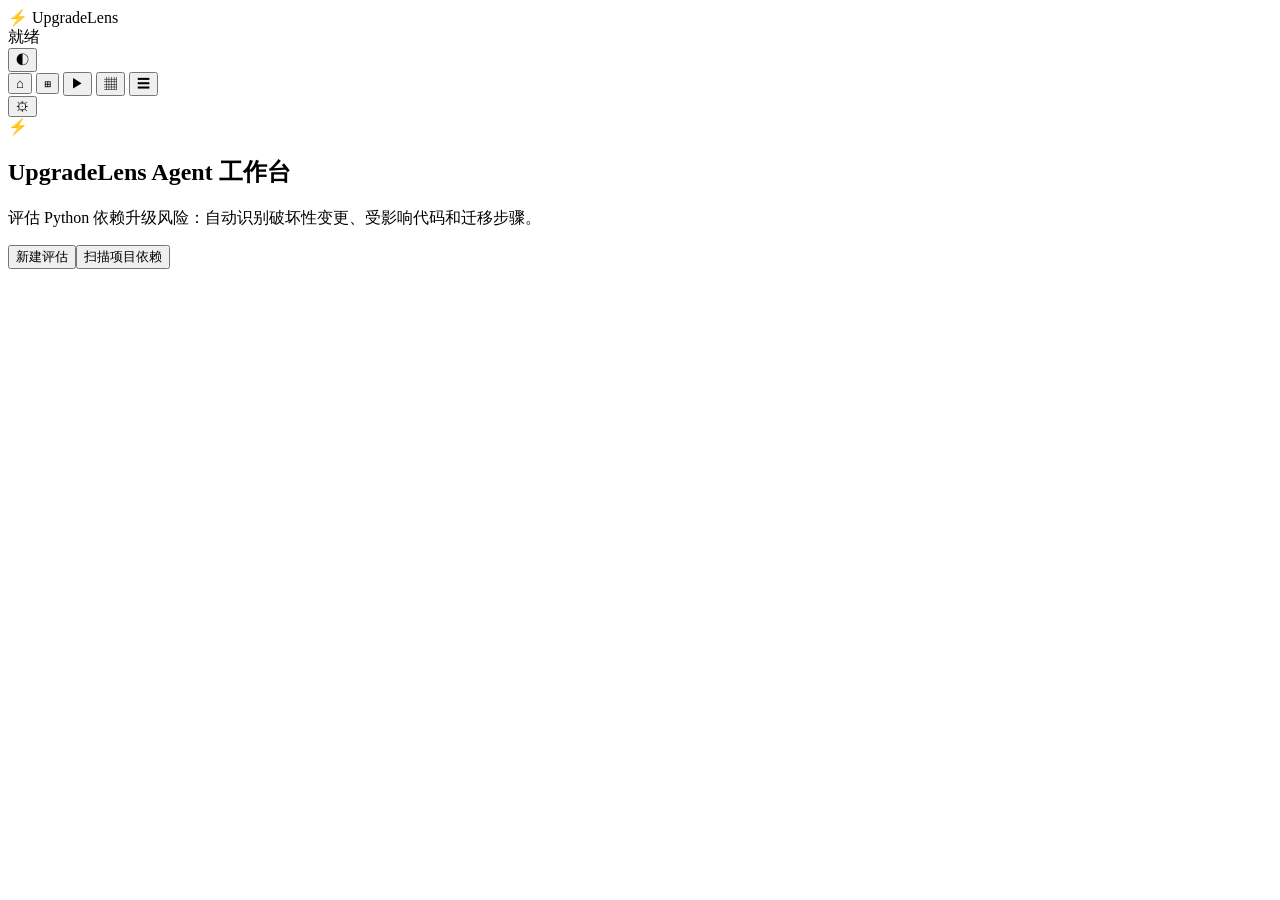
==== commit e46f1c02: "feat: S0-S9 能力泛化——五能力统一协议、验证闸与 Workbench - core/: 通用契约 SoftwareTask/TaskKind/TaskContext/Finding/Act" ====
--- a/demo/workbench.html
+++ b/demo/workbench.html
@@ -30,6 +30,7 @@
     <button class="side-nav__item active" data-view="home" title="首页">⌂</button>
     <button class="side-nav__item" data-view="scan" title="依赖扫描">⊞</button>
     <button class="side-nav__item" data-view="assess" title="新建评估">▶</button>
+    <button class="side-nav__item" data-view="capability" title="能力工作台">▦</button>
     <button class="side-nav__item" data-view="history" title="历史">☰</button>
     <div class="side-nav__spacer"></div>
     <button class="side-nav__item" data-view="settings" title="设置">⚙</button>
@@ -108,6 +109,78 @@
         </div>
       </section>
 
+      <!-- ── Capability View ── -->
+      <section id="view-capability" class="view" style="display:none;">
+        <h2 style="margin-bottom:var(--sp-4);">能力工作台 (Workbench)</h2>
+        <p style="font-size:var(--fs-sm); color:var(--text-secondary); margin-bottom:var(--sp-4);">
+          同一界面切换不同能力（依赖升级 / PR 审查 / Issue 修复 / 安全审查 / 破坏性变更），所有结果统一渲染为通用视图。
+        </p>
+
+        <!-- 自然语言统一入口 (M1a 端到端：一句话 → 分诊 → 统一能力) -->
+        <div class="card" style="max-width:640px; margin-bottom:var(--sp-5); border-color:var(--primary);">
+          <h3 style="margin-bottom:var(--sp-2);">自然语言任务（一句话分诊）</h3>
+          <p style="font-size:var(--fs-sm); color:var(--text-secondary); margin-bottom:var(--sp-3);">
+            输入一句话，路由会自动分诊到正确的能力（PR 审查 / Issue 修复 / 安全审查 / 破坏性变更 / 依赖升级），再走统一执行与验证闸。
+          </p>
+          <div class="form-group">
+            <label class="form-label">任务描述（自然语言）</label>
+            <textarea class="input" id="cap-nl-text" rows="3" placeholder="例如：帮我 review 这个 PR https://github.com/x/y 的改动；或：扫描这个仓库的安全性"></textarea>
+          </div>
+          <div class="form-group">
+            <label class="form-label">模式</label>
+            <select class="input select" id="cap-nl-mode">
+              <option value="fake">fake（离线快速）</option>
+              <option value="live">live（真实 LLM）</option>
+            </select>
+          </div>
+          <details style="margin-bottom:var(--sp-3);">
+            <summary style="cursor:pointer; font-size:var(--fs-sm); color:var(--text-secondary);">补充参数（自然语言带不动时填，可选）</summary>
+            <div style="margin-top:var(--sp-2); display:flex; flex-direction:column; gap:var(--sp-2);">
+              <textarea class="input" id="cap-nl-diff" rows="3" placeholder="unified diff（PR / 安全 / 破坏性变更需要）"></textarea>
+              <input class="input" id="cap-nl-issue" type="text" placeholder="issue_text（Issue 修复需要）" />
+              <div style="display:flex; gap:var(--sp-2);">
+                <input class="input" id="cap-nl-from" type="text" placeholder="from_version" />
+                <input class="input" id="cap-nl-to" type="text" placeholder="to_version" />
+              </div>
+            </div>
+          </details>
+          <button class="btn btn--primary btn--lg" id="cap-nl-submit" style="width:100%;">分诊并运行</button>
+          <div id="cap-nl-result" style="margin-top:var(--sp-4);"></div>
+        </div>
+
+        <div class="card" style="max-width:640px;">
+          <div class="form-group">
+            <label class="form-label">能力 (Capability)</label>
+            <select class="input select" id="cap-kind">
+              <option value="dependency_upgrade">依赖升级审查 (Dependency Upgrade)</option>
+              <option value="pr_review">PR 审查 (PR Review)</option>
+              <option value="issue_repair">Issue 诊断与修复 (Issue Repair)</option>
+              <option value="security_review">安全审查 (Security Review)</option>
+              <option value="breaking_change">破坏性变更分析 (Breaking Change)</option>
+            </select>
+          </div>
+          <div class="form-group">
+            <label class="form-label">模式</label>
+            <select class="input select" id="cap-mode">
+              <option value="fake">fake（离线快速）</option>
+              <option value="live">live（真实 LLM）</option>
+            </select>
+          </div>
+          <div id="cap-dynamic"></div>
+          <div class="form-group">
+            <label class="form-label">仓库路径（可选，默认内置示例）</label>
+            <input class="input" id="cap-repo" type="text" placeholder="默认使用内置示例仓库" />
+          </div>
+          <button class="btn btn--primary btn--lg" id="cap-submit" style="width:100%;">运行</button>
+          <div id="cap-presets" style="margin-top:var(--sp-3); display:flex; flex-wrap:wrap; gap:var(--sp-2);">
+            <button class="btn btn--sm" data-preset="upgrade">演示：依赖升级</button>
+            <button class="btn btn--sm" data-preset="issue">演示：Issue 修复</button>
+            <button class="btn btn--sm" data-preset="pr_security">演示：PR + 安全审查</button>
+          </div>
+        </div>
+        <div id="cap-result" style="margin-top:var(--sp-5);"></div>
+      </section>
+
       <!-- ── Running View ── -->
       <section id="view-running" class="view" style="display:none;">
         <div class="card" style="margin-bottom:var(--sp-4);">
@@ -156,7 +229,7 @@
 <div class="toast-container" id="toast-container"></div>
 
 <script type="module">
-import { submitScan, submitAssessment, connectSSE, getJobSnapshot } from "/static/js/api.js";
+import { submitScan, submitAssessment, submitCapability, submitTask, connectSSE, getJobSnapshot } from "/static/js/api.js";
 import { getState, setState, updateNested, subscribe, clearActiveJob, getActiveJob } from "/static/js/store.js";
 import { esc, el, formatElapsed } from "/static/js/formatters.js";
 
@@ -697,6 +770,256 @@
     el("button", { class: "btn", onclick: "navigate('home')" }, "← 返回首页"),
   ]));
 }
+
+// ─── Unified Capability Workbench (S9) ───
+const CAP_DEFAULT_DIFF = [
+  "diff --git a/src/app.py b/src/app.py",
+  "--- a/src/app.py",
+  "+++ b/src/app.py",
+  "@@ -10,8 +10,8 @@ def handler(req):",
+  "-    user = get_user(req.id)",
+  "-    if user.is_admin:",
+  "+    user = get_user(req.id)",
+  "+    if user and user.is_admin:",
+  "         grant_access(user)",
+].join("\n");
+
+function _capLine(label, field, ph) {
+  const g = el("div", { class: "form-group" });
+  g.appendChild(el("label", { class: "form-label" }, label));
+  g.appendChild(el("input", { class: "input", type: "text", placeholder: ph, "data-cap-field": field }));
+  return g;
+}
+
+function _capText(label, field, ph, rows) {
+  const g = el("div", { class: "form-group" });
+  g.appendChild(el("label", { class: "form-label" }, label));
+  g.appendChild(el("textarea", { class: "input", rows: String(rows || 5), placeholder: ph, "data-cap-field": field }));
+  return g;
+}
+
+function _capGrid(a, b) {
+  const d = el("div", { style: "display:grid; grid-template-columns:1fr 1fr; gap:var(--sp-3);" });
+  d.appendChild(a); d.appendChild(b);
+  return d;
+}
+
+function _renderCapabilityInputs(kind) {
+  const box = document.getElementById("cap-dynamic");
+  box.innerHTML = "";
+  if (kind === "dependency_upgrade") {
+    box.appendChild(_capLine("升级目标描述", "goal", "如：upgrade pydantic from 1.x to 2.7"));
+    box.appendChild(_capLine("依赖名（可选）", "dependency", "pydantic"));
+    box.appendChild(_capGrid(_capLine("源版本", "source_version", "1.10"), _capLine("目标版本", "target_version", "2.7")));
+  } else if (kind === "pr_review") {
+    box.appendChild(_capText("PR 差异 (unified diff)", "diff", "粘贴 git diff 内容…"));
+  } else if (kind === "issue_repair") {
+    box.appendChild(_capText("Issue 描述", "issue_text", "描述遇到的问题…"));
+  } else if (kind === "security_review") {
+    box.appendChild(_capText("PR 差异 (unified diff)", "diff", "粘贴 git diff 内容…"));
+    box.appendChild(_capLine("依赖名（可选）", "dependency", "pydantic"));
+  } else if (kind === "breaking_change") {
+    box.appendChild(_capText("差异 (unified diff)", "diff", "粘贴 git diff 内容…"));
+    box.appendChild(_capGrid(_capLine("源版本", "from_version", "1.10"), _capLine("目标版本", "to_version", "2.7")));
+  }
+}
+
+function _setCapField(field, value) {
+  const inp = document.querySelector("#cap-dynamic [data-cap-field=\"" + field + "\"]");
+  if (inp) inp.value = value;
+}
+
+async function runCapability() {
+  const kind = document.getElementById("cap-kind").value;
+  const mode = document.getElementById("cap-mode").value;
+  const repo = document.getElementById("cap-repo").value.trim();
+  const payload = { kind, mode };
+  if (repo) payload.repo = repo;
+  document.querySelectorAll("#cap-dynamic [data-cap-field]").forEach(inp => {
+    const v = (inp.value || "").trim();
+    if (v) payload[inp.dataset.capField] = v;
+  });
+  const container = document.getElementById("cap-result");
+  container.innerHTML = "";
+  container.appendChild(el("div", { class: "card", style: "padding:var(--sp-4); display:flex; gap:var(--sp-2); align-items:center;" }, [
+    el("span", { class: "status-dot status-dot--running" }),
+    document.createTextNode("运行中…"),
+  ]));
+  try {
+    const { data } = await submitCapability(payload);
+    if (data && data.error) { toast(data.error, "error"); container.innerHTML = ""; return; }
+    renderCapabilityResult(data, container);
+  } catch (e) {
+    toast("请求失败：" + (e && e.message ? e.message : e), "error");
+  }
+}
+
+function renderGenericFinding(f) {
+  const sev = (f.severity || "low").toLowerCase();
+  const card = el("div", { class: "finding-card severity-" + sev });
+  const header = el("div", { class: "finding-card__header" });
+  header.appendChild(el("span", { class: "finding-card__title" }, esc(f.summary || f.title || "未命名发现")));
+  if (f.severity) header.appendChild(el("span", { class: "badge badge--" + (f.severity === "high" || f.severity === "critical" ? "red" : "amber") }, f.severity));
+  if (f.status) header.appendChild(el("span", { class: "badge" }, f.status));
+  card.appendChild(header);
+  if (f.detail) card.appendChild(el("div", { class: "finding-card__body" }, esc(f.detail)));
+  if (f.recommendation) card.appendChild(el("div", { style: "margin-top:var(--sp-2); font-size:var(--fs-sm); color:var(--accent);" }, [
+    el("strong", null, "建议："), document.createTextNode(" " + esc(f.recommendation)),
+  ]));
+  if (f.evidence_ids && f.evidence_ids.length) {
+    const ev = el("details", { style: "margin-top:var(--sp-2);" });
+    ev.appendChild(el("summary", { style: "font-size:var(--fs-sm); cursor:pointer; color:var(--text-secondary);" }, "证据（" + f.evidence_ids.length + "）"));
+    const body = el("div", { style: "margin-top:var(--sp-1); font-family:var(--font-mono); font-size:var(--fs-xs);" });
+    f.evidence_ids.forEach(id => body.appendChild(el("div", null, esc(id))));
+    ev.appendChild(body);
+    card.appendChild(ev);
+  }
+  return card;
+}
+
+function renderCapabilityResult(result, container) {
+  container.innerHTML = "";
+  if (!result) { container.textContent = "无结果"; return; }
+  if (result.status === "failed") {
+    container.appendChild(el("div", { class: "card", style: "color:var(--red); padding:var(--sp-4);" }, "运行失败：" + esc(result.error || "未知错误")));
+    return;
+  }
+  const overview = el("div", { class: "card", style: "margin-bottom:var(--sp-4);" });
+  overview.appendChild(el("h3", { style: "margin-bottom:var(--sp-2);" }, "能力：" + esc(result.capability)));
+  overview.appendChild(el("div", { style: "font-size:var(--fs-sm); color:var(--text-secondary);" }, esc(result.summary || "")));
+  container.appendChild(overview);
+
+  if (result.findings && result.findings.length) {
+    const sec = el("div", { style: "margin-bottom:var(--sp-4);" });
+    sec.appendChild(el("h3", { style: "margin-bottom:var(--sp-3);" }, "发现（" + result.findings.length + "）"));
+    result.findings.forEach(f => sec.appendChild(renderGenericFinding(f)));
+    container.appendChild(sec);
+  }
+
+  if (result.verification) {
+    const v = result.verification;
+    const sec = el("div", { class: "card", style: "margin-bottom:var(--sp-4);" });
+    sec.appendChild(el("h3", { style: "margin-bottom:var(--sp-2);" }, "验证（" + (v.passed ? "通过" : "未通过") + "）"));
+    if (v.summary) sec.appendChild(el("div", { style: "font-size:var(--fs-sm);" }, esc(v.summary)));
+    if (v.checks) v.checks.forEach(c => sec.appendChild(el("div", { class: "plan-step-card__obs", style: "font-size:var(--fs-sm);" }, esc(c.name) + ": " + (c.passed ? "✓" : "✗") + " " + esc(c.detail || ""))));
+    container.appendChild(sec);
+  }
+
+  if (result.coverage) {
+    const sec = el("div", { class: "card", style: "margin-bottom:var(--sp-4);" });
+    sec.appendChild(el("h3", { style: "margin-bottom:var(--sp-2);" }, "证据覆盖"));
+    const rate = result.coverage.coverage_rate != null ? result.coverage.coverage_rate : "n/a";
+    sec.appendChild(el("div", { style: "font-size:var(--fs-sm);" }, "覆盖率：" + esc(String(rate))));
+    if (result.coverage.gaps) result.coverage.gaps.forEach(g => sec.appendChild(el("div", { class: "plan-step-card__obs", style: "font-size:var(--fs-sm);" }, esc(g))));
+    container.appendChild(sec);
+  }
+
+  if (result.patch) {
+    const sec = el("div", { style: "margin-bottom:var(--sp-4);" });
+    sec.appendChild(el("h3", { style: "margin-bottom:var(--sp-2);" }, "补丁 (Patch)"));
+    const patchText = result.patch.diff ? result.patch.diff : (typeof result.patch === "string" ? result.patch : JSON.stringify(result.patch, null, 2));
+    sec.appendChild(el("pre", { style: "font-size:var(--fs-xs); max-height:240px; overflow:auto; background:var(--bg-surface-2); padding:var(--sp-3); border-radius:var(--radius-sm);" }, esc(patchText)));
+    container.appendChild(sec);
+  }
+
+  if (result.test_results && result.test_results.length) {
+    const sec = el("div", { style: "margin-bottom:var(--sp-4);" });
+    sec.appendChild(el("h3", { style: "margin-bottom:var(--sp-3);" }, "测试建议（" + result.test_results.length + "）"));
+    result.test_results.forEach(t => {
+      const card = el("div", { class: "card", style: "margin-bottom:var(--sp-2); padding:var(--sp-3);" });
+      card.appendChild(el("div", { style: "font-weight:600;" }, esc(t.title || t.proposal_id || "测试")));
+      if (t.description) card.appendChild(el("div", { style: "font-size:var(--fs-sm); color:var(--text-secondary);" }, esc(t.description)));
+      if (t.test_code) card.appendChild(el("pre", { style: "font-size:var(--fs-xs); margin-top:var(--sp-2); max-height:160px; overflow:auto; background:var(--bg-surface-2); padding:var(--sp-2); border-radius:var(--radius-sm);" }, esc(t.test_code)));
+      sec.appendChild(card);
+    });
+    container.appendChild(sec);
+  }
+
+  if (result.degradations && result.degradations.length) {
+    const sec = el("div", { class: "card", style: "margin-bottom:var(--sp-4);" });
+    sec.appendChild(el("h3", { style: "margin-bottom:var(--sp-2);" }, "降级说明"));
+    result.degradations.forEach(d => sec.appendChild(el("div", { style: "font-size:var(--fs-sm); color:var(--text-muted);" }, esc(d))));
+    container.appendChild(sec);
+  }
+
+  const raw = el("details", { class: "fold-section" });
+  raw.appendChild(el("summary", null, "原始结果 (JSON)"));
+  const rb = el("div", { class: "fold-body" });
+  rb.appendChild(el("pre", { style: "font-size:var(--fs-xs); max-height:300px; overflow:auto;" }, esc(JSON.stringify(result.raw || result, null, 2))));
+  raw.appendChild(rb);
+  container.appendChild(raw);
+}
+
+function loadPreset(name) {
+  const setKind = (k) => { document.getElementById("cap-kind").value = k; _renderCapabilityInputs(k); };
+  if (name === "upgrade") {
+    setKind("dependency_upgrade");
+    _setCapField("goal", "upgrade pydantic from 1.x to 2.7");
+    _setCapField("dependency", "pydantic");
+    _setCapField("source_version", "1.10");
+    _setCapField("target_version", "2.7");
+  } else if (name === "issue") {
+    setKind("issue_repair");
+    _setCapField("issue_text", "App crashes on startup with AttributeError: 'NoneType' object has no attribute 'is_admin'");
+  } else if (name === "pr_security") {
+    setKind("security_review");
+    _setCapField("diff", CAP_DEFAULT_DIFF);
+  }
+  runCapability();
+}
+
+async function runTask() {
+  const text = document.getElementById("cap-nl-text").value.trim();
+  const mode = document.getElementById("cap-nl-mode").value;
+  if (!text) { toast("请先输入任务描述", "error"); return; }
+  const payload = { text, mode };
+  const diff = document.getElementById("cap-nl-diff").value.trim();
+  const issue = document.getElementById("cap-nl-issue").value.trim();
+  const fromV = document.getElementById("cap-nl-from").value.trim();
+  const toV = document.getElementById("cap-nl-to").value.trim();
+  if (diff) payload.diff = diff;
+  if (issue) payload.issue_text = issue;
+  if (fromV) payload.from_version = fromV;
+  if (toV) payload.to_version = toV;
+  const container = document.getElementById("cap-nl-result");
+  container.innerHTML = "";
+  container.appendChild(el("div", { class: "card", style: "padding:var(--sp-4); display:flex; gap:var(--sp-2); align-items:center;" }, [
+    el("span", { class: "status-dot status-dot--running" }),
+    document.createTextNode("分诊并运行中…"),
+  ]));
+  try {
+    const { data } = await submitTask(payload);
+    if (data && data.error) { toast(data.error, "error"); container.innerHTML = ""; return; }
+    if (data.orchestration === "multi-agent" && data.sub_results && data.sub_results.length) {
+      // M3: Supervisor + Handoff multi-agent collaboration view.
+      const kinds = data.capability_kinds || [];
+      container.appendChild(el("div", { class: "card", style: "margin-bottom:var(--sp-4); padding:var(--sp-3); border-color:var(--primary);" }, [
+        el("strong", null, "编排模式：多能力协作 (Supervisor + Handoff)"),
+        document.createTextNode(" " + (kinds.join(" → ") || "")),
+      ]));
+      data.sub_results.forEach((r, i) => {
+        const sub = el("div", { style: "margin-bottom:var(--sp-4); border-left:3px solid var(--primary); padding-left:var(--sp-3);" });
+        const label = "Sub-agent " + (i + 1) + (kinds[i] ? " · " + kinds[i] : "");
+        sub.appendChild(el("div", { style: "font-size:var(--fs-sm); color:var(--text-secondary); margin-bottom:var(--sp-2);" }, label));
+        renderCapabilityResult(r, sub);
+        container.appendChild(sub);
+      });
+    } else if (data.result) {
+      renderCapabilityResult(data.result, container);
+    } else {
+      container.appendChild(el("div", { class: "card", style: "padding:var(--sp-4);" }, "未分诊出任何能力。"));
+    }
+  } catch (e) {
+    toast("请求失败：" + (e && e.message ? e.message : e), "error");
+    container.innerHTML = "";
+  }
+}
+
+document.getElementById("cap-kind").addEventListener("change", (e) => _renderCapabilityInputs(e.target.value));
+document.getElementById("cap-submit").addEventListener("click", runCapability);
+document.getElementById("cap-nl-submit").addEventListener("click", runTask);
+document.querySelectorAll("#cap-presets [data-preset]").forEach(btn => btn.addEventListener("click", () => loadPreset(btn.dataset.preset)));
+_renderCapabilityInputs("dependency_upgrade");
 
 // ─── Finding Card (full detail) ───
 function renderFindingCard(f, kind) {
